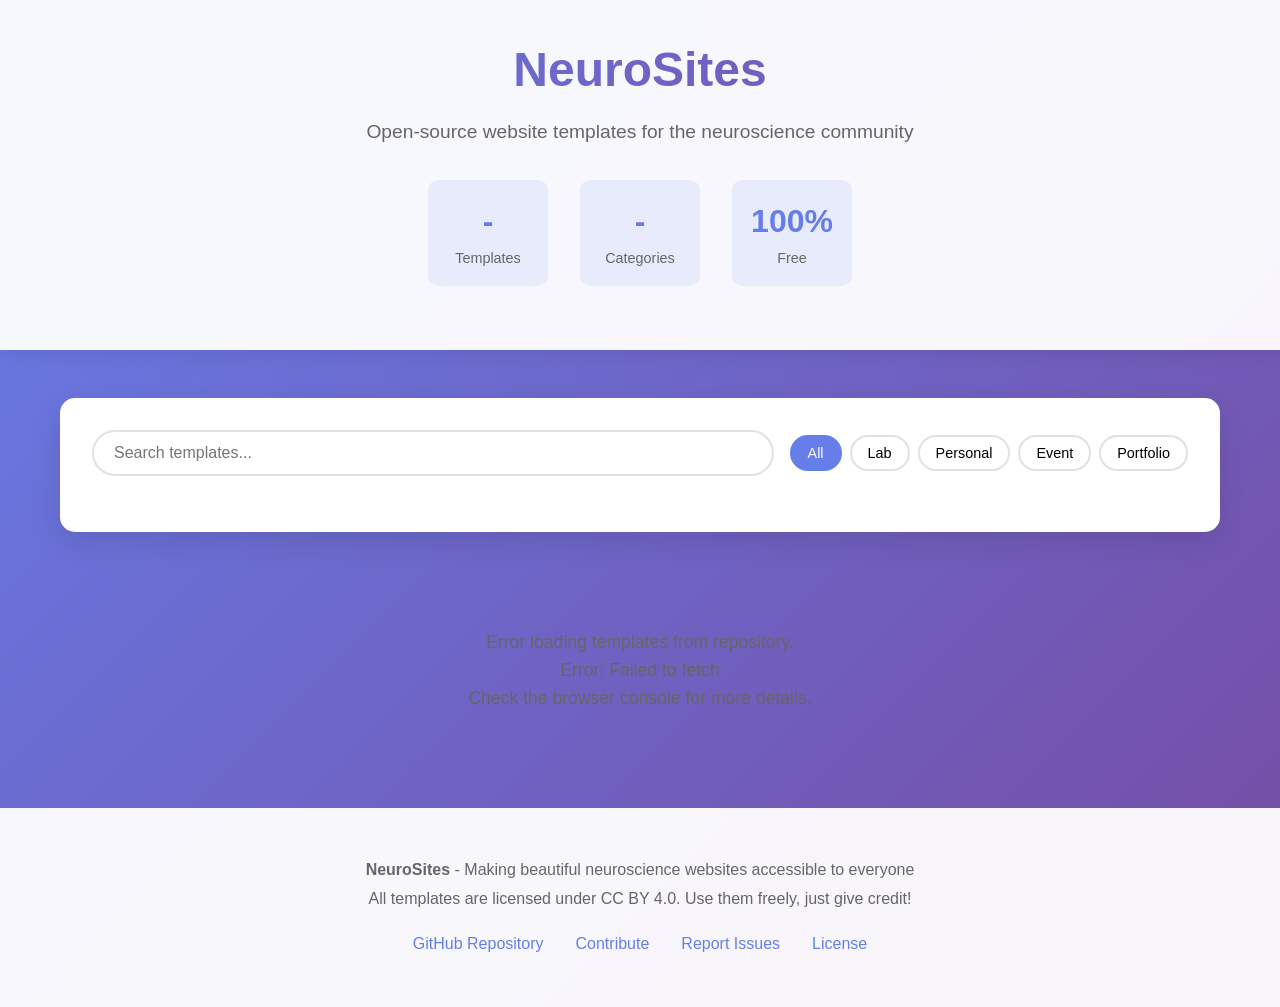
==== index.html @ bbedd8fd "adding GUI html & cleaning" ====
<!DOCTYPE html>
<html lang="en">
<head>
    <meta charset="UTF-8">
    <meta name="viewport" content="width=device-width, initial-scale=1.0">
    <title>NeuroSites - Website Templates for Neuroscience</title>
    <style>
        * {
            margin: 0;
            padding: 0;
            box-sizing: border-box;
        }

        body {
            font-family: 'Segoe UI', Tahoma, Geneva, Verdana, sans-serif;
            line-height: 1.6;
            color: #333;
            background: linear-gradient(135deg, #667eea 0%, #764ba2 100%);
            min-height: 100vh;
        }

        .container {
            max-width: 1200px;
            margin: 0 auto;
            padding: 0 20px;
        }

        header {
            background: rgba(255, 255, 255, 0.95);
            backdrop-filter: blur(10px);
            box-shadow: 0 2px 20px rgba(0, 0, 0, 0.1);
            padding: 2rem 0;
            margin-bottom: 3rem;
        }

        .header-content {
            text-align: center;
        }

        h1 {
            font-size: 3rem;
            font-weight: 700;
            background: linear-gradient(135deg, #667eea, #764ba2);
            -webkit-background-clip: text;
            -webkit-text-fill-color: transparent;
            background-clip: text;
            margin-bottom: 0.5rem;
        }

        .subtitle {
            font-size: 1.2rem;
            color: #666;
            margin-bottom: 2rem;
        }

        .stats {
            display: flex;
            justify-content: center;
            gap: 2rem;
            margin-bottom: 2rem;
        }

        .stat {
            text-align: center;
            padding: 1rem;
            background: rgba(102, 126, 234, 0.1);
            border-radius: 10px;
            min-width: 120px;
        }

        .stat-number {
            font-size: 2rem;
            font-weight: bold;
            color: #667eea;
        }

        .stat-label {
            font-size: 0.9rem;
            color: #666;
        }

        .search-filter {
            background: white;
            padding: 2rem;
            border-radius: 15px;
            box-shadow: 0 10px 30px rgba(0, 0, 0, 0.1);
            margin-bottom: 3rem;
        }

        .search-bar {
            display: flex;
            gap: 1rem;
            margin-bottom: 1.5rem;
            align-items: center;
            flex-wrap: wrap;
        }

        #searchInput {
            flex: 1;
            padding: 12px 20px;
            border: 2px solid #e1e1e1;
            border-radius: 25px;
            font-size: 1rem;
            outline: none;
            transition: border-color 0.3s ease;
            min-width: 200px;
        }

        #searchInput:focus {
            border-color: #667eea;
        }

        .filter-buttons {
            display: flex;
            gap: 0.5rem;
            flex-wrap: wrap;
        }

        .filter-btn {
            padding: 8px 16px;
            border: 2px solid #e1e1e1;
            background: white;
            border-radius: 20px;
            cursor: pointer;
            transition: all 0.3s ease;
            font-size: 0.9rem;
        }

        .filter-btn:hover, .filter-btn.active {
            background: #667eea;
            color: white;
            border-color: #667eea;
        }

        .templates-grid {
            display: grid;
            grid-template-columns: repeat(auto-fit, minmax(350px, 1fr));
            gap: 2rem;
            margin-bottom: 3rem;
        }

        .template-card {
            background: white;
            border-radius: 15px;
            box-shadow: 0 10px 30px rgba(0, 0, 0, 0.1);
            overflow: hidden;
            transition: transform 0.3s ease, box-shadow 0.3s ease;
            cursor: pointer;
        }

        .template-card:hover {
            transform: translateY(-10px);
            box-shadow: 0 20px 40px rgba(0, 0, 0, 0.15);
        }

        .template-preview {
            height: 200px;
            background: linear-gradient(45deg, #f0f0f0, #e0e0e0);
            display: flex;
            align-items: center;
            justify-content: center;
            font-size: 1.2rem;
            color: #666;
            position: relative;
            overflow: hidden;
        }

        .template-preview::before {
            content: '';
            position: absolute;
            top: 0;
            left: 0;
            right: 0;
            bottom: 0;
            background: url('data:image/svg+xml,<svg xmlns="http://www.w3.org/2000/svg" viewBox="0 0 100 100"><rect width="100" height="20" fill="%23667eea" opacity="0.1"/><rect y="25" width="80" height="8" fill="%23667eea" opacity="0.2"/><rect y="38" width="60" height="8" fill="%23667eea" opacity="0.2"/><rect y="51" width="90" height="8" fill="%23667eea" opacity="0.2"/></svg>') center/cover;
        }

        .template-info {
            padding: 1.5rem;
        }

        .template-title {
            font-size: 1.3rem;
            font-weight: 600;
            color: #333;
            margin-bottom: 0.5rem;
        }

        .template-description {
            color: #666;
            font-size: 0.9rem;
            margin-bottom: 1rem;
            line-height: 1.4;
        }

        .template-tags {
            display: flex;
            gap: 0.5rem;
            margin-bottom: 1rem;
            flex-wrap: wrap;
        }

        .tag {
            background: rgba(102, 126, 234, 0.1);
            color: #667eea;
            padding: 0.3rem 0.8rem;
            border-radius: 15px;
            font-size: 0.8rem;
            font-weight: 500;
        }

        .template-actions {
            display: flex;
            gap: 0.5rem;
        }

        .btn {
            padding: 0.7rem 1.2rem;
            border: none;
            border-radius: 8px;
            cursor: pointer;
            font-size: 0.9rem;
            font-weight: 500;
            text-decoration: none;
            text-align: center;
            transition: all 0.3s ease;
            display: inline-block;
        }

        .btn-primary {
            background: #667eea;
            color: white;
        }

        .btn-primary:hover {
            background: #5a6fd8;
            transform: translateY(-2px);
        }

        .btn-secondary {
            background: transparent;
            color: #667eea;
            border: 1px solid #667eea;
        }

        .btn-secondary:hover {
            background: #667eea;
            color: white;
        }

        footer {
            background: rgba(255, 255, 255, 0.95);
            backdrop-filter: blur(10px);
            padding: 3rem 0;
            margin-top: 3rem;
            text-align: center;
        }

        .footer-content {
            color: #666;
            line-height: 1.8;
        }

        .footer-links {
            margin-top: 1rem;
            display: flex;
            justify-content: center;
            gap: 2rem;
            flex-wrap: wrap;
        }

        .footer-links a {
            color: #667eea;
            text-decoration: none;
            font-weight: 500;
        }

        .footer-links a:hover {
            text-decoration: underline;
        }

        .no-results {
            text-align: center;
            padding: 3rem;
            color: #666;
            font-size: 1.1rem;
        }

        .loading {
            text-align: center;
            padding: 3rem;
            color: #667eea;
            font-size: 1.1rem;
        }

        @media (max-width: 768px) {
            h1 {
                font-size: 2rem;
            }

            .stats {
                flex-direction: column;
                align-items: center;
            }

            .search-bar {
                flex-direction: column;
                align-items: stretch;
            }

            .templates-grid {
                grid-template-columns: 1fr;
            }

            .footer-links {
                flex-direction: column;
                gap: 1rem;
            }
        }
    </style>
</head>
<body>
    <header>
        <div class="container">
            <div class="header-content">
                <h1>NeuroSites</h1>
                <p class="subtitle">Open-source website templates for the neuroscience community</p>
                
                <div class="stats">
                    <div class="stat">
                        <div class="stat-number" id="templateCount">-</div>
                        <div class="stat-label">Templates</div>
                    </div>
                    <div class="stat">
                        <div class="stat-number" id="categoryCount">-</div>
                        <div class="stat-label">Categories</div>
                    </div>
                    <div class="stat">
                        <div class="stat-number">100%</div>
                        <div class="stat-label">Free</div>
                    </div>
                </div>
            </div>
        </div>
    </header>

    <main>
        <div class="container">
            <div class="search-filter">
                <div class="search-bar">
                    <input type="text" id="searchInput" placeholder="Search templates...">
                    <div class="filter-buttons">
                        <button class="filter-btn active" data-category="all">All</button>
                        <button class="filter-btn" data-category="lab">Lab</button>
                        <button class="filter-btn" data-category="personal">Personal</button>
                        <button class="filter-btn" data-category="event">Event</button>
                        <button class="filter-btn" data-category="portfolio">Portfolio</button>
                    </div>
                </div>
            </div>

            <div id="templatesContainer">
                <div class="loading">Loading templates...</div>
            </div>
        </div>
    </main>

    <footer>
        <div class="container">
            <div class="footer-content">
                <p><strong>NeuroSites</strong> - Making beautiful neuroscience websites accessible to everyone</p>
                <p>All templates are licensed under CC BY 4.0. Use them freely, just give credit!</p>
                <div class="footer-links">
                    <a href="https://github.com/NeuroHackademy2025/NeuroSites">GitHub Repository</a>
                    <a href="https://github.com/NeuroHackademy2025/NeuroSites/blob/main/CONTRIBUTING.md">Contribute</a>
                    <a href="https://github.com/NeuroHackademy2025/NeuroSites/issues">Report Issues</a>
                    <a href="https://github.com/NeuroHackademy2025/NeuroSites/blob/main/LICENSE">License</a>
                </div>
            </div>
        </div>
    </footer>

    <script>
        // Template data will be loaded dynamically from your repository structure
        let templates = [];

        // State management
        let currentFilter = 'all';
        let searchTerm = '';

        // DOM elements
        const searchInput = document.getElementById('searchInput');
        const filterButtons = document.querySelectorAll('.filter-btn');
        const templatesContainer = document.getElementById('templatesContainer');
        const templateCount = document.getElementById('templateCount');
        const categoryCount = document.getElementById('categoryCount');

        // Initialize the page (simplified since we fetch templates async)
        function init() {
            setupEventListeners();
        }

        // Update statistics
        function updateStats() {
            templateCount.textContent = templates.length;
            const categories = new Set(templates.map(t => t.category));
            categoryCount.textContent = categories.size;
        }

        // Setup event listeners
        function setupEventListeners() {
            searchInput.addEventListener('input', (e) => {
                searchTerm = e.target.value.toLowerCase();
                renderTemplates();
            });

            filterButtons.forEach(button => {
                button.addEventListener('click', (e) => {
                    filterButtons.forEach(b => b.classList.remove('active'));
                    e.target.classList.add('active');
                    currentFilter = e.target.dataset.category;
                    renderTemplates();
                });
            });
        }

        // Filter templates based on search and category
        function filterTemplates() {
            return templates.filter(template => {
                const matchesSearch = !searchTerm || 
                    template.title.toLowerCase().includes(searchTerm) ||
                    template.description.toLowerCase().includes(searchTerm) ||
                    template.tags.some(tag => tag.toLowerCase().includes(searchTerm));

                const matchesCategory = currentFilter === 'all' || template.category === currentFilter;

                return matchesSearch && matchesCategory;
            });
        }

        // Render templates
        function renderTemplates() {
            const filteredTemplates = filterTemplates();

            if (filteredTemplates.length === 0) {
                templatesContainer.innerHTML = `
                    <div class="no-results">
                        <p>No templates found matching your criteria.</p>
                        <p>Try adjusting your search or filter options.</p>
                    </div>
                `;
                return;
            }

            const templatesHTML = filteredTemplates.map(template => `
                <div class="template-card" data-id="${template.id}">
                    <div class="template-preview" style="${template.preview ? `background-image: url('${template.preview}'); background-size: cover; background-position: center;` : ''}">
                        ${!template.preview ? '<span>Preview</span>' : ''}
                    </div>
                    <div class="template-info">
                        <h3 class="template-title">${template.title}</h3>
                        <p class="template-description">${template.description}</p>
                        <div class="template-tags">
                            <span class="tag">${template.category}</span>
                            ${template.tags ? template.tags.map(tag => `<span class="tag">${tag}</span>`).join('') : ''}
                        </div>
                        <div class="template-actions">
                            <a href="${template.demoUrl}" class="btn btn-primary" target="_blank">Live Demo</a>
                            <a href="${template.downloadUrl}" class="btn btn-secondary" target="_blank">View Code</a>
                        </div>
                    </div>
                </div>
            `).join('');

            templatesContainer.innerHTML = `<div class="templates-grid">${templatesHTML}</div>`;
        }

        // Fetch templates dynamically from your repository structure
        async function fetchTemplatesFromRepository() {
            try {
                templatesContainer.innerHTML = '<div class="loading">Loading templates...</div>';
                
                console.log('Fetching templates from repository...');
                
                // First, get the main templates directory
                const response = await fetch('https://api.github.com/repos/NeuroHackademy2025/NeuroSites/contents/templates');
                
                if (!response.ok) {
                    throw new Error(`HTTP error! status: ${response.status}`);
                }
                
                const templateCategories = await response.json();
                console.log('Template categories found:', templateCategories);
                
                // Filter for directories (template categories)
                const categoryDirs = templateCategories.filter(item => 
                    item.type === 'dir' && !item.name.startsWith('.')
                );
                
                console.log('Category directories:', categoryDirs.map(d => d.name));
                
                templates = [];
                
                // Process each category
                for (const categoryDir of categoryDirs) {
                    try {
                        console.log(`Processing category: ${categoryDir.name}`);
                        
                        // Get category contents
                        const categoryResponse = await fetch(`https://api.github.com/repos/NeuroHackademy2025/NeuroSites/contents/templates/${categoryDir.name}`);
                        const categoryContents = await categoryResponse.json();
                        
                        console.log(`Contents of ${categoryDir.name}:`, categoryContents);
                        
                        // Get template directories in this category
                        const templateDirs = categoryContents.filter(item => 
                            item.type === 'dir' && !item.name.startsWith('.')
                        );
                        
                        console.log(`Template dirs in ${categoryDir.name}:`, templateDirs.map(d => d.name));
                        
                        // Process each template
                        for (const templateDir of templateDirs) {
                            try {
                                console.log(`Processing template: ${templateDir.name}`);
                                
                                // Create basic template info
                                let templateInfo = {
                                    id: templateDir.name,
                                    title: templateDir.name.replace(/-/g, ' ').replace(/\b\w/g, l => l.toUpperCase()),
                                    description: `A ${categoryDir.name.replace('-', ' ')} template for neuroscience websites.`,
                                    category: categoryDir.name.replace('-pages', '').replace('package-', '').replace('-', ''),
                                    tags: [categoryDir.name.replace('-pages', '').replace('package-', '').replace('-', '')],
                                    preview: null,
                                    demoUrl: `templates/${categoryDir.name}/${templateDir.name}/`,
                                    downloadUrl: `https://github.com/NeuroHackademy2025/NeuroSites/tree/main/templates/${categoryDir.name}/${templateDir.name}`
                                };
                                
                                // Try to get template contents for manifest and preview
                                try {
                                    const templateResponse = await fetch(`https://api.github.com/repos/NeuroHackademy2025/NeuroSites/contents/templates/${categoryDir.name}/${templateDir.name}`);
                                    const templateContents = await templateResponse.json();
                                    
                                    // Look for manifest.json
                                    const manifestFile = templateContents.find(file => file.name === 'manifest.json');
                                    if (manifestFile) {
                                        const manifestResponse = await fetch(manifestFile.download_url);
                                        const manifestData = await manifestResponse.json();
                                        templateInfo = { ...templateInfo, ...manifestData };
                                    }
                                    
                                    // Check for preview image
                                    const previewFile = templateContents.find(file => 
                                        file.name === 'preview.png' || file.name === 'preview.jpg'
                                    );
                                    
                                    if (previewFile) {
                                        templateInfo.preview = previewFile.download_url;
                                    }
                                } catch (templateError) {
                                    console.warn(`Could not fetch details for template ${templateDir.name}:`, templateError);
                                }
                                
                                templates.push(templateInfo);
                                console.log(`Added template:`, templateInfo);
                                
                            } catch (error) {
                                console.warn(`Error processing template ${templateDir.name}:`, error);
                            }
                        }
                    } catch (error) {
                        console.warn(`Error processing category ${categoryDir.name}:`, error);
                    }
                }
                
                console.log('Final templates array:', templates);
                
                // If we got templates, update the UI
                if (templates.length > 0) {
                    updateStats();
                    renderTemplates();
                    updateFilterButtons();
                } else {
                    // Only show error if we truly have no templates
                    templatesContainer.innerHTML = `
                        <div class="no-results">
                            <p>No templates found in the repository.</p>
                            <p>Check the browser console for debugging information.</p>
                        </div>
                    `;
                }
                
            } catch (error) {
                console.error('Error fetching templates:', error);
                templatesContainer.innerHTML = `
                    <div class="no-results">
                        <p>Error loading templates from repository.</p>
                        <p>Error: ${error.message}</p>
                        <p>Check the browser console for more details.</p>
                    </div>
                `;
            }
        }
        
        // Update filter buttons based on available categories
        function updateFilterButtons() {
            const categories = [...new Set(templates.map(t => t.category))];
            const filterContainer = document.querySelector('.filter-buttons');
            
            // Keep the "All" button and add category-specific buttons
            const allButton = filterContainer.querySelector('[data-category="all"]');
            filterContainer.innerHTML = '';
            filterContainer.appendChild(allButton);
            
            categories.forEach(category => {
                const button = document.createElement('button');
                button.className = 'filter-btn';
                button.dataset.category = category;
                button.textContent = category.charAt(0).toUpperCase() + category.slice(1);
                button.addEventListener('click', (e) => {
                    document.querySelectorAll('.filter-btn').forEach(b => b.classList.remove('active'));
                    e.target.classList.add('active');
                    currentFilter = e.target.dataset.category;
                    renderTemplates();
                });
                filterContainer.appendChild(button);
            });
        }

        // Initialize when DOM is loaded
        document.addEventListener('DOMContentLoaded', () => {
            setupEventListeners();
            fetchTemplatesFromRepository();
        });
    </script>
</body>
</html>
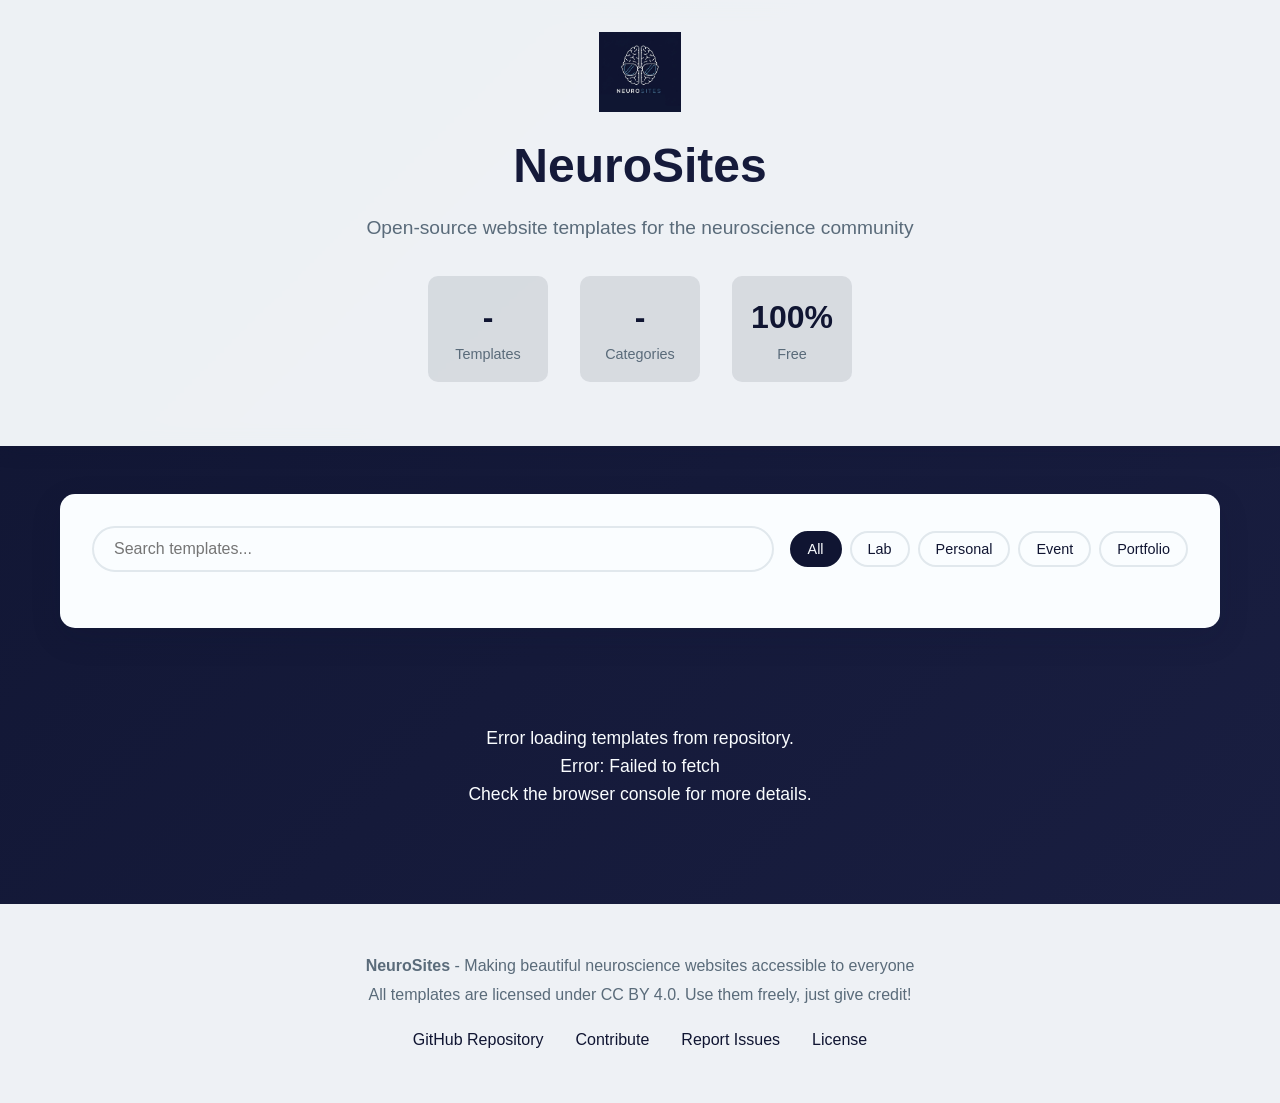
==== commit 44c618c6: "updated the GUI" ====
--- a/index.html
+++ b/index.html
@@ -14,8 +14,8 @@
         body {
             font-family: 'Segoe UI', Tahoma, Geneva, Verdana, sans-serif;
             line-height: 1.6;
-            color: #333;
-            background: linear-gradient(135deg, #667eea 0%, #764ba2 100%);
+            color: #101532;
+            background: linear-gradient(135deg, #101532 0%, #1a1f42 100%);
             min-height: 100vh;
         }
 
@@ -26,21 +26,32 @@
         }
 
         header {
-            background: rgba(255, 255, 255, 0.95);
+            background: rgba(250, 253, 255, 0.95);
             backdrop-filter: blur(10px);
-            box-shadow: 0 2px 20px rgba(0, 0, 0, 0.1);
+            box-shadow: 0 2px 20px rgba(16, 21, 50, 0.2);
             padding: 2rem 0;
             margin-bottom: 3rem;
         }
 
         .header-content {
             text-align: center;
+        }
+
+        .logo-container {
+            margin-bottom: 1rem;
+        }
+
+        .logo {
+            max-height: 80px;
+            width: auto;
+            margin: 0 auto;
+            display: block;
         }
 
         h1 {
             font-size: 3rem;
             font-weight: 700;
-            background: linear-gradient(135deg, #667eea, #764ba2);
+            background: linear-gradient(135deg, #101532, #1a1f42);
             -webkit-background-clip: text;
             -webkit-text-fill-color: transparent;
             background-clip: text;
@@ -49,7 +60,7 @@
 
         .subtitle {
             font-size: 1.2rem;
-            color: #666;
+            color: #5a6b7a;
             margin-bottom: 2rem;
         }
 
@@ -63,7 +74,7 @@
         .stat {
             text-align: center;
             padding: 1rem;
-            background: rgba(102, 126, 234, 0.1);
+            background: rgba(16, 21, 50, 0.1);
             border-radius: 10px;
             min-width: 120px;
         }
@@ -71,19 +82,19 @@
         .stat-number {
             font-size: 2rem;
             font-weight: bold;
-            color: #667eea;
+            color: #101532;
         }
 
         .stat-label {
             font-size: 0.9rem;
-            color: #666;
+            color: #5a6b7a;
         }
 
         .search-filter {
-            background: white;
+            background: #fafdff;
             padding: 2rem;
             border-radius: 15px;
-            box-shadow: 0 10px 30px rgba(0, 0, 0, 0.1);
+            box-shadow: 0 10px 30px rgba(16, 21, 50, 0.15);
             margin-bottom: 3rem;
         }
 
@@ -98,16 +109,17 @@
         #searchInput {
             flex: 1;
             padding: 12px 20px;
-            border: 2px solid #e1e1e1;
+            border: 2px solid #e1e8ed;
             border-radius: 25px;
             font-size: 1rem;
             outline: none;
             transition: border-color 0.3s ease;
             min-width: 200px;
+            background: #fafdff;
         }
 
         #searchInput:focus {
-            border-color: #667eea;
+            border-color: #101532;
         }
 
         .filter-buttons {
@@ -118,18 +130,19 @@
 
         .filter-btn {
             padding: 8px 16px;
-            border: 2px solid #e1e1e1;
-            background: white;
+            border: 2px solid #e1e8ed;
+            background: #fafdff;
             border-radius: 20px;
             cursor: pointer;
             transition: all 0.3s ease;
             font-size: 0.9rem;
+            color: #101532;
         }
 
         .filter-btn:hover, .filter-btn.active {
-            background: #667eea;
-            color: white;
-            border-color: #667eea;
+            background: #101532;
+            color: #fafdff;
+            border-color: #101532;
         }
 
         .templates-grid {
@@ -140,9 +153,9 @@
         }
 
         .template-card {
-            background: white;
+            background: #fafdff;
             border-radius: 15px;
-            box-shadow: 0 10px 30px rgba(0, 0, 0, 0.1);
+            box-shadow: 0 10px 30px rgba(16, 21, 50, 0.15);
             overflow: hidden;
             transition: transform 0.3s ease, box-shadow 0.3s ease;
             cursor: pointer;
@@ -150,17 +163,17 @@
 
         .template-card:hover {
             transform: translateY(-10px);
-            box-shadow: 0 20px 40px rgba(0, 0, 0, 0.15);
+            box-shadow: 0 20px 40px rgba(16, 21, 50, 0.25);
         }
 
         .template-preview {
             height: 200px;
-            background: linear-gradient(45deg, #f0f0f0, #e0e0e0);
+            background: linear-gradient(45deg, #f0f4f7, #e8eff3);
             display: flex;
             align-items: center;
             justify-content: center;
             font-size: 1.2rem;
-            color: #666;
+            color: #5a6b7a;
             position: relative;
             overflow: hidden;
         }
@@ -172,7 +185,7 @@
             left: 0;
             right: 0;
             bottom: 0;
-            background: url('data:image/svg+xml,<svg xmlns="http://www.w3.org/2000/svg" viewBox="0 0 100 100"><rect width="100" height="20" fill="%23667eea" opacity="0.1"/><rect y="25" width="80" height="8" fill="%23667eea" opacity="0.2"/><rect y="38" width="60" height="8" fill="%23667eea" opacity="0.2"/><rect y="51" width="90" height="8" fill="%23667eea" opacity="0.2"/></svg>') center/cover;
+            background: url('data:image/svg+xml,<svg xmlns="http://www.w3.org/2000/svg" viewBox="0 0 100 100"><rect width="100" height="20" fill="%23101532" opacity="0.1"/><rect y="25" width="80" height="8" fill="%23101532" opacity="0.2"/><rect y="38" width="60" height="8" fill="%23101532" opacity="0.2"/><rect y="51" width="90" height="8" fill="%23101532" opacity="0.2"/></svg>') center/cover;
         }
 
         .template-info {
@@ -182,12 +195,12 @@
         .template-title {
             font-size: 1.3rem;
             font-weight: 600;
-            color: #333;
+            color: #101532;
             margin-bottom: 0.5rem;
         }
 
         .template-description {
-            color: #666;
+            color: #5a6b7a;
             font-size: 0.9rem;
             margin-bottom: 1rem;
             line-height: 1.4;
@@ -201,8 +214,8 @@
         }
 
         .tag {
-            background: rgba(102, 126, 234, 0.1);
-            color: #667eea;
+            background: rgba(16, 21, 50, 0.1);
+            color: #101532;
             padding: 0.3rem 0.8rem;
             border-radius: 15px;
             font-size: 0.8rem;
@@ -228,28 +241,28 @@
         }
 
         .btn-primary {
-            background: #667eea;
-            color: white;
+            background: #101532;
+            color: #fafdff;
         }
 
         .btn-primary:hover {
-            background: #5a6fd8;
+            background: #1a1f42;
             transform: translateY(-2px);
         }
 
         .btn-secondary {
             background: transparent;
-            color: #667eea;
-            border: 1px solid #667eea;
+            color: #101532;
+            border: 1px solid #101532;
         }
 
         .btn-secondary:hover {
-            background: #667eea;
-            color: white;
+            background: #101532;
+            color: #fafdff;
         }
 
         footer {
-            background: rgba(255, 255, 255, 0.95);
+            background: rgba(250, 253, 255, 0.95);
             backdrop-filter: blur(10px);
             padding: 3rem 0;
             margin-top: 3rem;
@@ -257,7 +270,7 @@
         }
 
         .footer-content {
-            color: #666;
+            color: #5a6b7a;
             line-height: 1.8;
         }
 
@@ -270,7 +283,7 @@
         }
 
         .footer-links a {
-            color: #667eea;
+            color: #101532;
             text-decoration: none;
             font-weight: 500;
         }
@@ -282,14 +295,14 @@
         .no-results {
             text-align: center;
             padding: 3rem;
-            color: #666;
+            color: #fafdff;
             font-size: 1.1rem;
         }
 
         .loading {
             text-align: center;
             padding: 3rem;
-            color: #667eea;
+            color: #fafdff;
             font-size: 1.1rem;
         }
 
@@ -323,6 +336,9 @@
     <header>
         <div class="container">
             <div class="header-content">
+                <div class="logo-container">
+                    <img src="NeuroSites-logo.jpg" alt="NeuroSites Logo" class="logo" onerror="this.style.display='none'">
+                </div>
                 <h1>NeuroSites</h1>
                 <p class="subtitle">Open-source website templates for the neuroscience community</p>
                 
@@ -461,8 +477,7 @@
                         <h3 class="template-title">${template.title}</h3>
                         <p class="template-description">${template.description}</p>
                         <div class="template-tags">
-                            <span class="tag">${template.category}</span>
-                            ${template.tags ? template.tags.map(tag => `<span class="tag">${tag}</span>`).join('') : ''}
+                            ${template.tags ? template.tags.map(tag => `<span class="tag">${tag}</span>`).join('') : `<span class="tag">${template.category}</span>`}
                         </div>
                         <div class="template-actions">
                             <a href="${template.demoUrl}" class="btn btn-primary" target="_blank">Live Demo</a>
@@ -530,7 +545,7 @@
                                     title: templateDir.name.replace(/-/g, ' ').replace(/\b\w/g, l => l.toUpperCase()),
                                     description: `A ${categoryDir.name.replace('-', ' ')} template for neuroscience websites.`,
                                     category: categoryDir.name.replace('-pages', '').replace('package-', '').replace('-', ''),
-                                    tags: [categoryDir.name.replace('-pages', '').replace('package-', '').replace('-', '')],
+                                    tags: [],
                                     preview: null,
                                     demoUrl: `templates/${categoryDir.name}/${templateDir.name}/`,
                                     downloadUrl: `https://github.com/NeuroHackademy2025/NeuroSites/tree/main/templates/${categoryDir.name}/${templateDir.name}`
@@ -547,6 +562,15 @@
                                         const manifestResponse = await fetch(manifestFile.download_url);
                                         const manifestData = await manifestResponse.json();
                                         templateInfo = { ...templateInfo, ...manifestData };
+                                    }
+                                    
+                                    // Ensure tags don't include duplicates of the category
+                                    if (templateInfo.tags && Array.isArray(templateInfo.tags)) {
+                                        templateInfo.tags = [...new Set(templateInfo.tags.filter(tag => tag !== templateInfo.category))];
+                                        // Add category as first tag if tags array is empty
+                                        if (templateInfo.tags.length === 0) {
+                                            templateInfo.tags = [templateInfo.category];
+                                        }
                                     }
                                     
                                     // Check for preview image
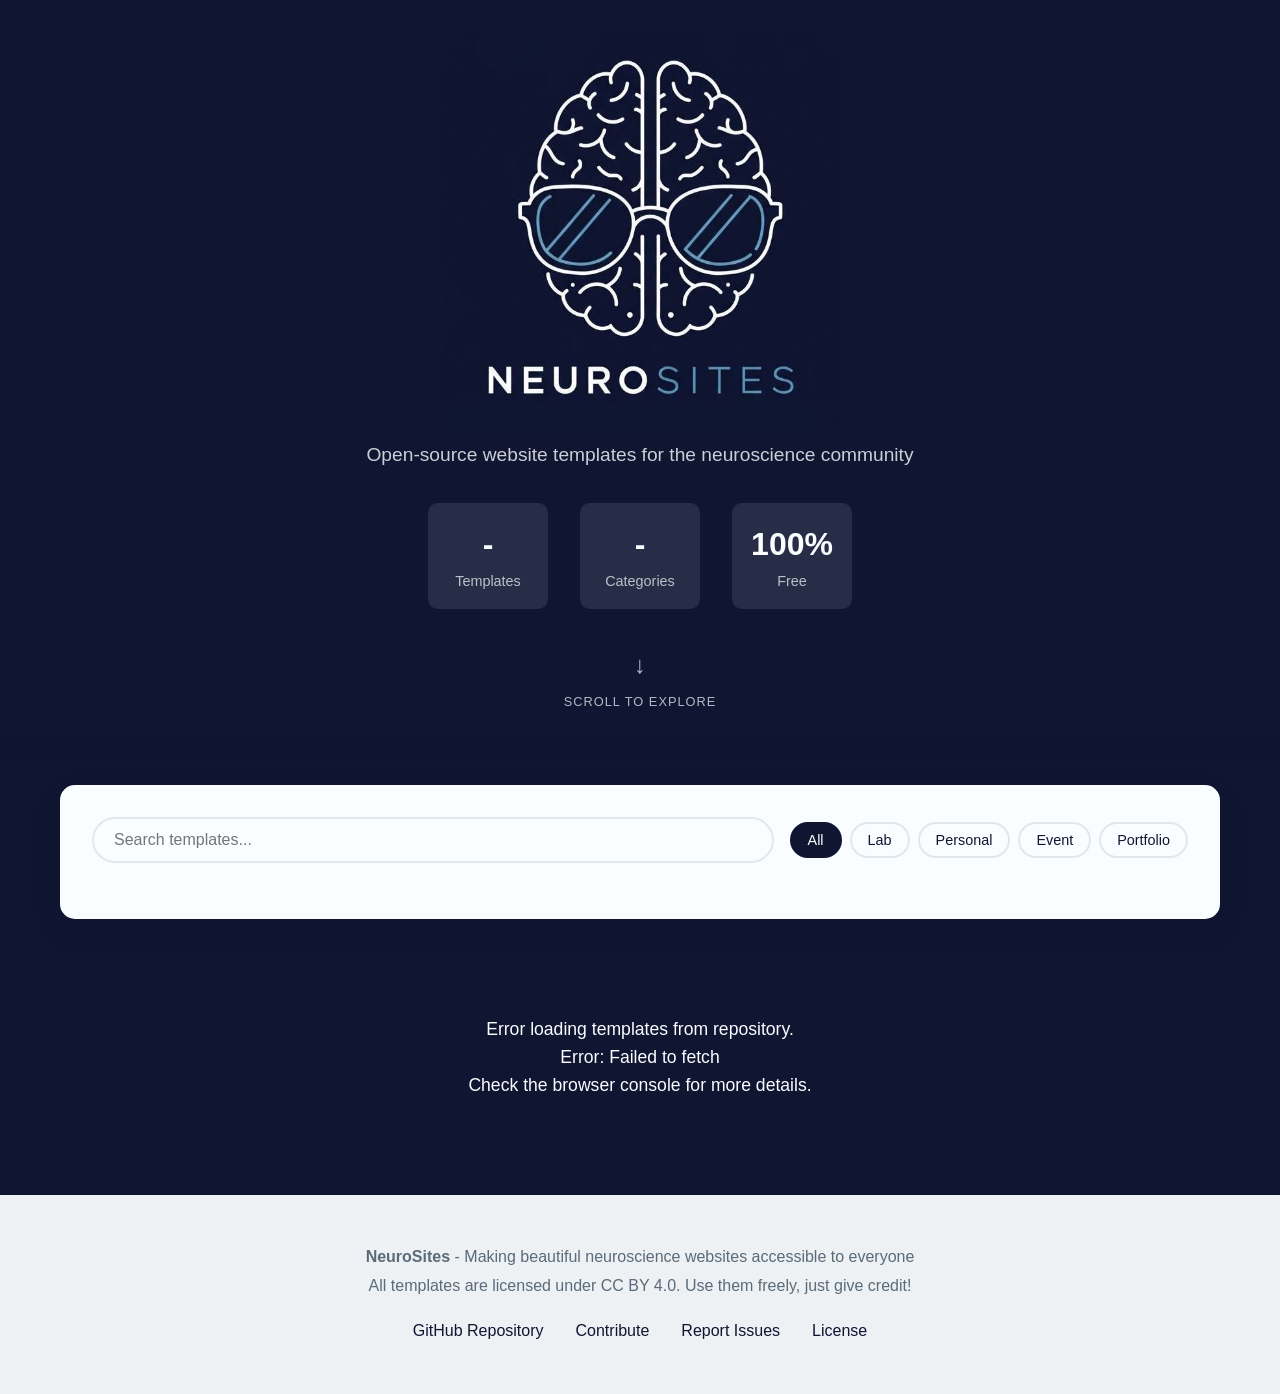
==== commit eeb0bffb: "updated website colors and logo" ====
--- a/index.html
+++ b/index.html
@@ -15,7 +15,7 @@
             font-family: 'Segoe UI', Tahoma, Geneva, Verdana, sans-serif;
             line-height: 1.6;
             color: #101532;
-            background: linear-gradient(135deg, #101532 0%, #1a1f42 100%);
+            background: #101532;
             min-height: 100vh;
         }
 
@@ -26,11 +26,12 @@
         }
 
         header {
-            background: rgba(250, 253, 255, 0.95);
+            background: #101532;
             backdrop-filter: blur(10px);
-            box-shadow: 0 2px 20px rgba(16, 21, 50, 0.2);
-            padding: 2rem 0;
+            box-shadow: 0 2px 20px rgba(16, 21, 50, 0.4);
+            padding: 2rem 0 5rem 0;
             margin-bottom: 3rem;
+            position: relative;
         }
 
         .header-content {
@@ -38,29 +39,19 @@
         }
 
         .logo-container {
-            margin-bottom: 1rem;
+            margin-bottom: 0.5rem;
         }
 
         .logo {
-            max-height: 80px;
+            max-height: 400px;
             width: auto;
             margin: 0 auto;
             display: block;
         }
 
-        h1 {
-            font-size: 3rem;
-            font-weight: 700;
-            background: linear-gradient(135deg, #101532, #1a1f42);
-            -webkit-background-clip: text;
-            -webkit-text-fill-color: transparent;
-            background-clip: text;
-            margin-bottom: 0.5rem;
-        }
-
         .subtitle {
             font-size: 1.2rem;
-            color: #5a6b7a;
+            color: rgba(250, 253, 255, 0.8);
             margin-bottom: 2rem;
         }
 
@@ -68,13 +59,13 @@
             display: flex;
             justify-content: center;
             gap: 2rem;
-            margin-bottom: 2rem;
+            margin-bottom: 3rem;
         }
 
         .stat {
             text-align: center;
             padding: 1rem;
-            background: rgba(16, 21, 50, 0.1);
+            background: rgba(250, 253, 255, 0.1);
             border-radius: 10px;
             min-width: 120px;
         }
@@ -82,12 +73,54 @@
         .stat-number {
             font-size: 2rem;
             font-weight: bold;
-            color: #101532;
+            color: #fafdff;
         }
 
         .stat-label {
             font-size: 0.9rem;
-            color: #5a6b7a;
+            color: rgba(250, 253, 255, 0.7);
+        }
+
+        .scroll-indicator {
+            position: absolute;
+            bottom: 1.5rem;
+            left: 50%;
+            transform: translateX(-50%);
+            display: flex;
+            flex-direction: column;
+            align-items: center;
+            color: rgba(250, 253, 255, 0.7);
+            cursor: pointer;
+            transition: all 0.3s ease;
+            animation: bounce 2s infinite;
+            z-index: 10;
+        }
+
+        .scroll-indicator:hover {
+            color: rgba(250, 253, 255, 1);
+        }
+
+        .scroll-arrow {
+            font-size: 1.5rem;
+            margin-bottom: 0.5rem;
+        }
+
+        .scroll-text {
+            font-size: 0.8rem;
+            text-transform: uppercase;
+            letter-spacing: 1px;
+        }
+
+        @keyframes bounce {
+            0%, 20%, 50%, 80%, 100% {
+                transform: translateX(-50%) translateY(0);
+            }
+            40% {
+                transform: translateX(-50%) translateY(-10px);
+            }
+            60% {
+                transform: translateX(-50%) translateY(-5px);
+            }
         }
 
         .search-filter {
@@ -329,6 +362,14 @@
                 flex-direction: column;
                 gap: 1rem;
             }
+
+            .scroll-indicator {
+                display: none;
+            }
+
+            header {
+                padding: 2rem 0;
+            }
         }
     </style>
 </head>
@@ -339,7 +380,6 @@
                 <div class="logo-container">
                     <img src="NeuroSites-logo.jpg" alt="NeuroSites Logo" class="logo" onerror="this.style.display='none'">
                 </div>
-                <h1>NeuroSites</h1>
                 <p class="subtitle">Open-source website templates for the neuroscience community</p>
                 
                 <div class="stats">
@@ -356,6 +396,11 @@
                         <div class="stat-label">Free</div>
                     </div>
                 </div>
+            </div>
+            
+            <div class="scroll-indicator" onclick="scrollToTemplates()">
+                <div class="scroll-arrow">↓</div>
+                <div class="scroll-text">Scroll to explore</div>
             </div>
         </div>
     </header>
@@ -656,6 +701,12 @@
             setupEventListeners();
             fetchTemplatesFromRepository();
         });
+
+        // Scroll to templates function
+        function scrollToTemplates() {
+            const main = document.querySelector('main');
+            main.scrollIntoView({ behavior: 'smooth' });
+        }
     </script>
 </body>
 </html>
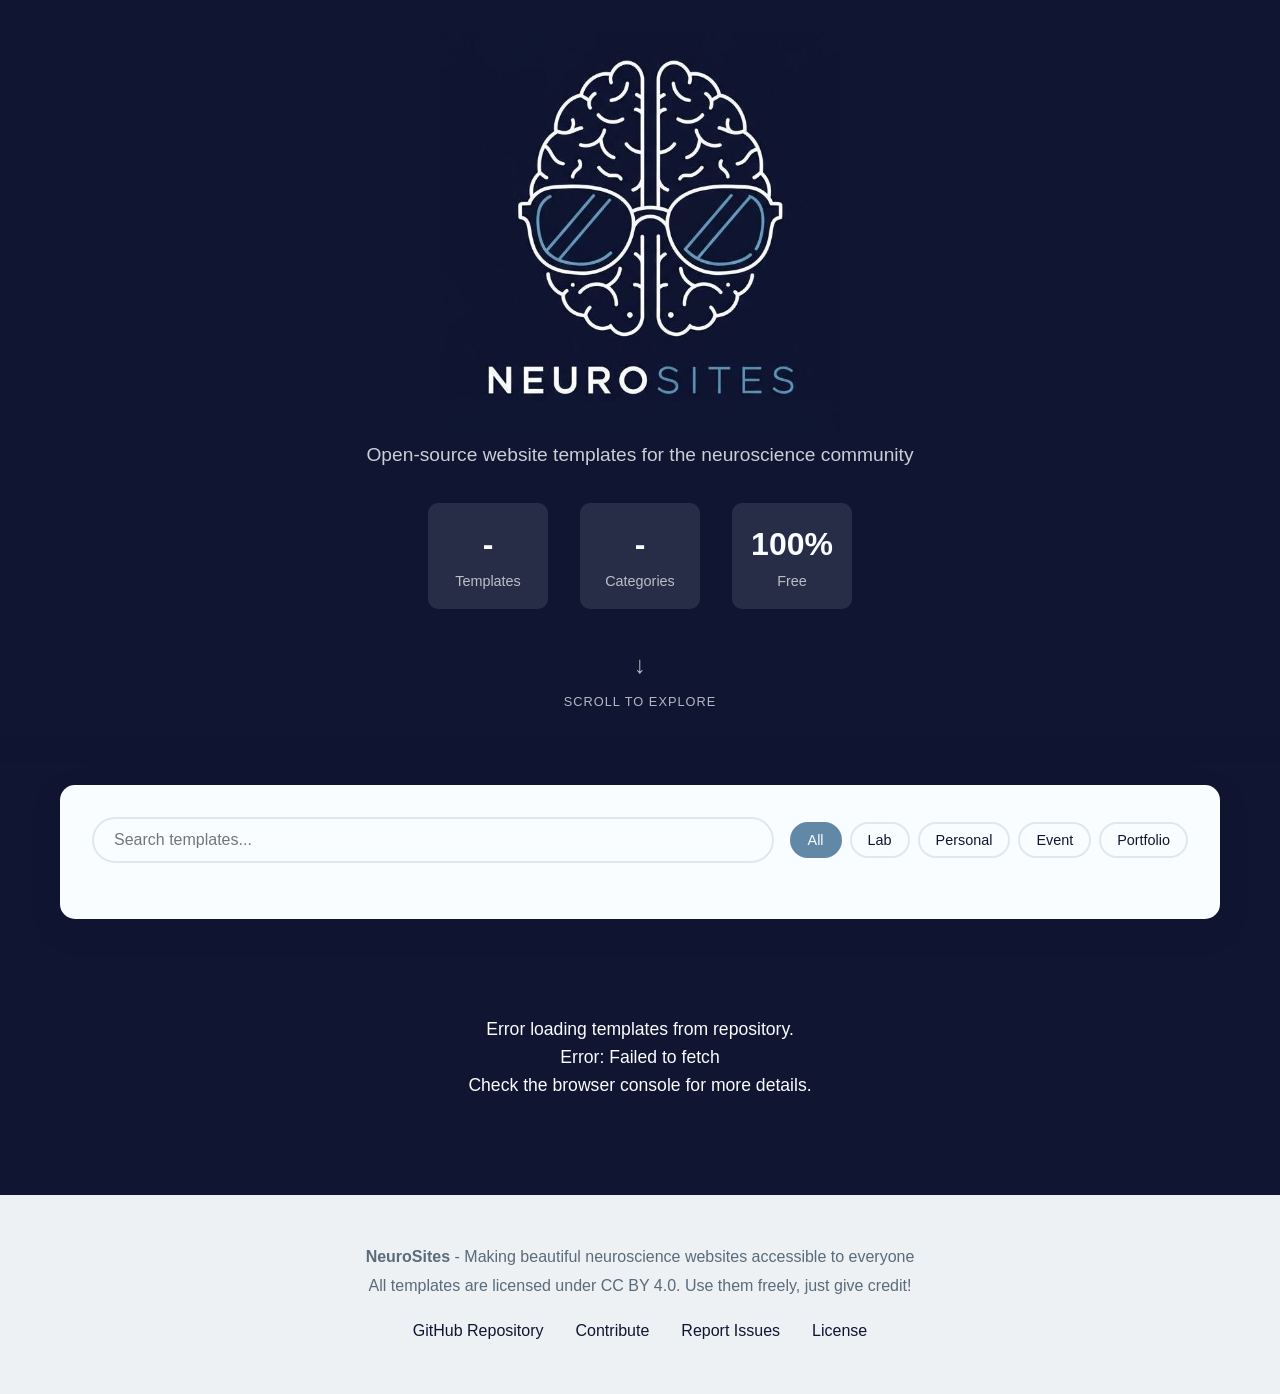
==== commit 8bfa4a56: "updated colors" ====
--- a/index.html
+++ b/index.html
@@ -97,7 +97,7 @@
         }
 
         .scroll-indicator:hover {
-            color: rgba(250, 253, 255, 1);
+            color: #6288a7;
         }
 
         .scroll-arrow {
@@ -152,7 +152,7 @@
         }
 
         #searchInput:focus {
-            border-color: #101532;
+            border-color: #6288a7;
         }
 
         .filter-buttons {
@@ -173,9 +173,9 @@
         }
 
         .filter-btn:hover, .filter-btn.active {
-            background: #101532;
+            background: #6288a7;
             color: #fafdff;
-            border-color: #101532;
+            border-color: #6288a7;
         }
 
         .templates-grid {
@@ -247,8 +247,8 @@
         }
 
         .tag {
-            background: rgba(16, 21, 50, 0.1);
-            color: #101532;
+            background: rgba(98, 136, 167, 0.15);
+            color: #6288a7;
             padding: 0.3rem 0.8rem;
             border-radius: 15px;
             font-size: 0.8rem;
@@ -274,12 +274,12 @@
         }
 
         .btn-primary {
+            background: #6288a7;
+            color: #fafdff;
+        }
+
+        .btn-primary:hover {
             background: #101532;
-            color: #fafdff;
-        }
-
-        .btn-primary:hover {
-            background: #1a1f42;
             transform: translateY(-2px);
         }
 
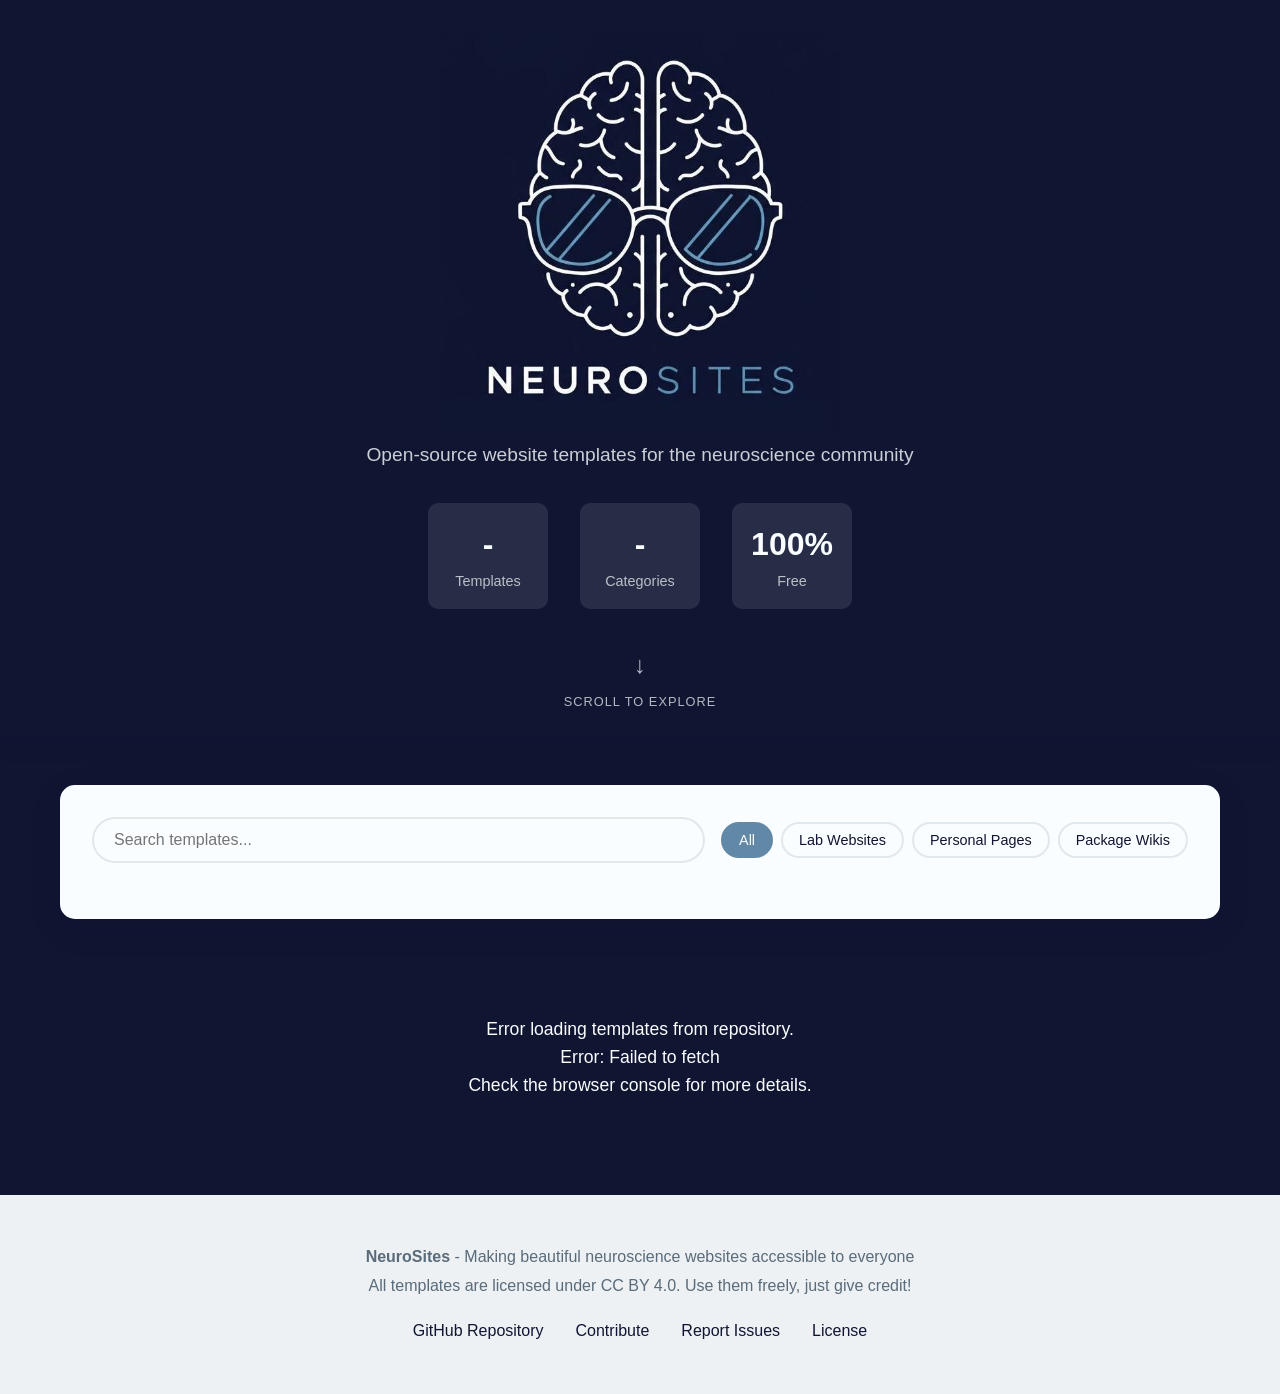
==== commit d22f5e47: "modified tags" ====
--- a/index.html
+++ b/index.html
@@ -412,10 +412,9 @@
                     <input type="text" id="searchInput" placeholder="Search templates...">
                     <div class="filter-buttons">
                         <button class="filter-btn active" data-category="all">All</button>
-                        <button class="filter-btn" data-category="lab">Lab</button>
-                        <button class="filter-btn" data-category="personal">Personal</button>
-                        <button class="filter-btn" data-category="event">Event</button>
-                        <button class="filter-btn" data-category="portfolio">Portfolio</button>
+                        <button class="filter-btn" data-category="lab">Lab Websites</button>
+                        <button class="filter-btn" data-category="personal">Personal Pages</button>
+                        <button class="filter-btn" data-category="package">Package Wikis</button>
                     </div>
                 </div>
             </div>
@@ -525,7 +524,7 @@
                             ${template.tags ? template.tags.map(tag => `<span class="tag">${tag}</span>`).join('') : `<span class="tag">${template.category}</span>`}
                         </div>
                         <div class="template-actions">
-                            <a href="${template.demoUrl}" class="btn btn-primary" target="_blank">Live Demo</a>
+                            <a href="${template.demoUrl}" class="btn btn-primary" target="_blank">View Template</a>
                             <a href="${template.downloadUrl}" class="btn btn-secondary" target="_blank">View Code</a>
                         </div>
                     </div>
@@ -589,7 +588,7 @@
                                     id: templateDir.name,
                                     title: templateDir.name.replace(/-/g, ' ').replace(/\b\w/g, l => l.toUpperCase()),
                                     description: `A ${categoryDir.name.replace('-', ' ')} template for neuroscience websites.`,
-                                    category: categoryDir.name.replace('-pages', '').replace('package-', '').replace('-', ''),
+                                    category: categoryDir.name.replace('-', ''),
                                     tags: [],
                                     preview: null,
                                     demoUrl: `templates/${categoryDir.name}/${templateDir.name}/`,
